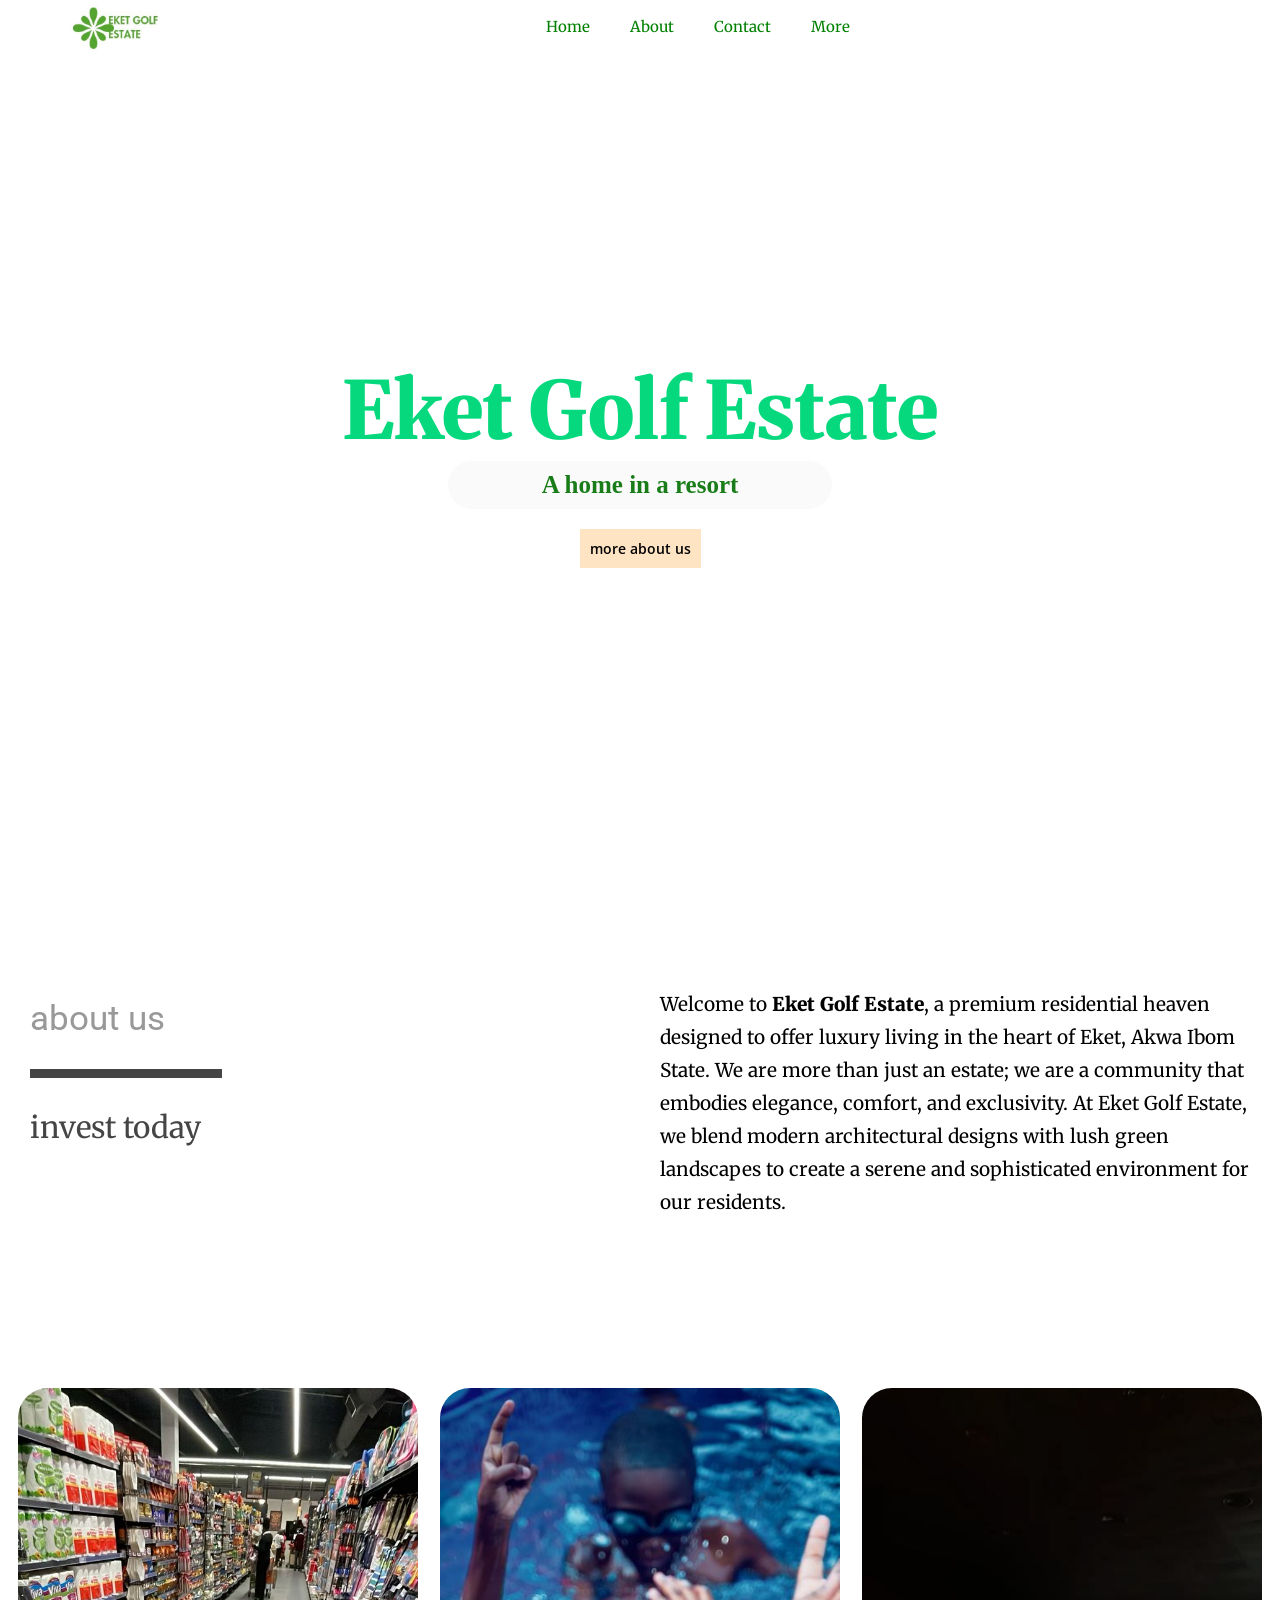
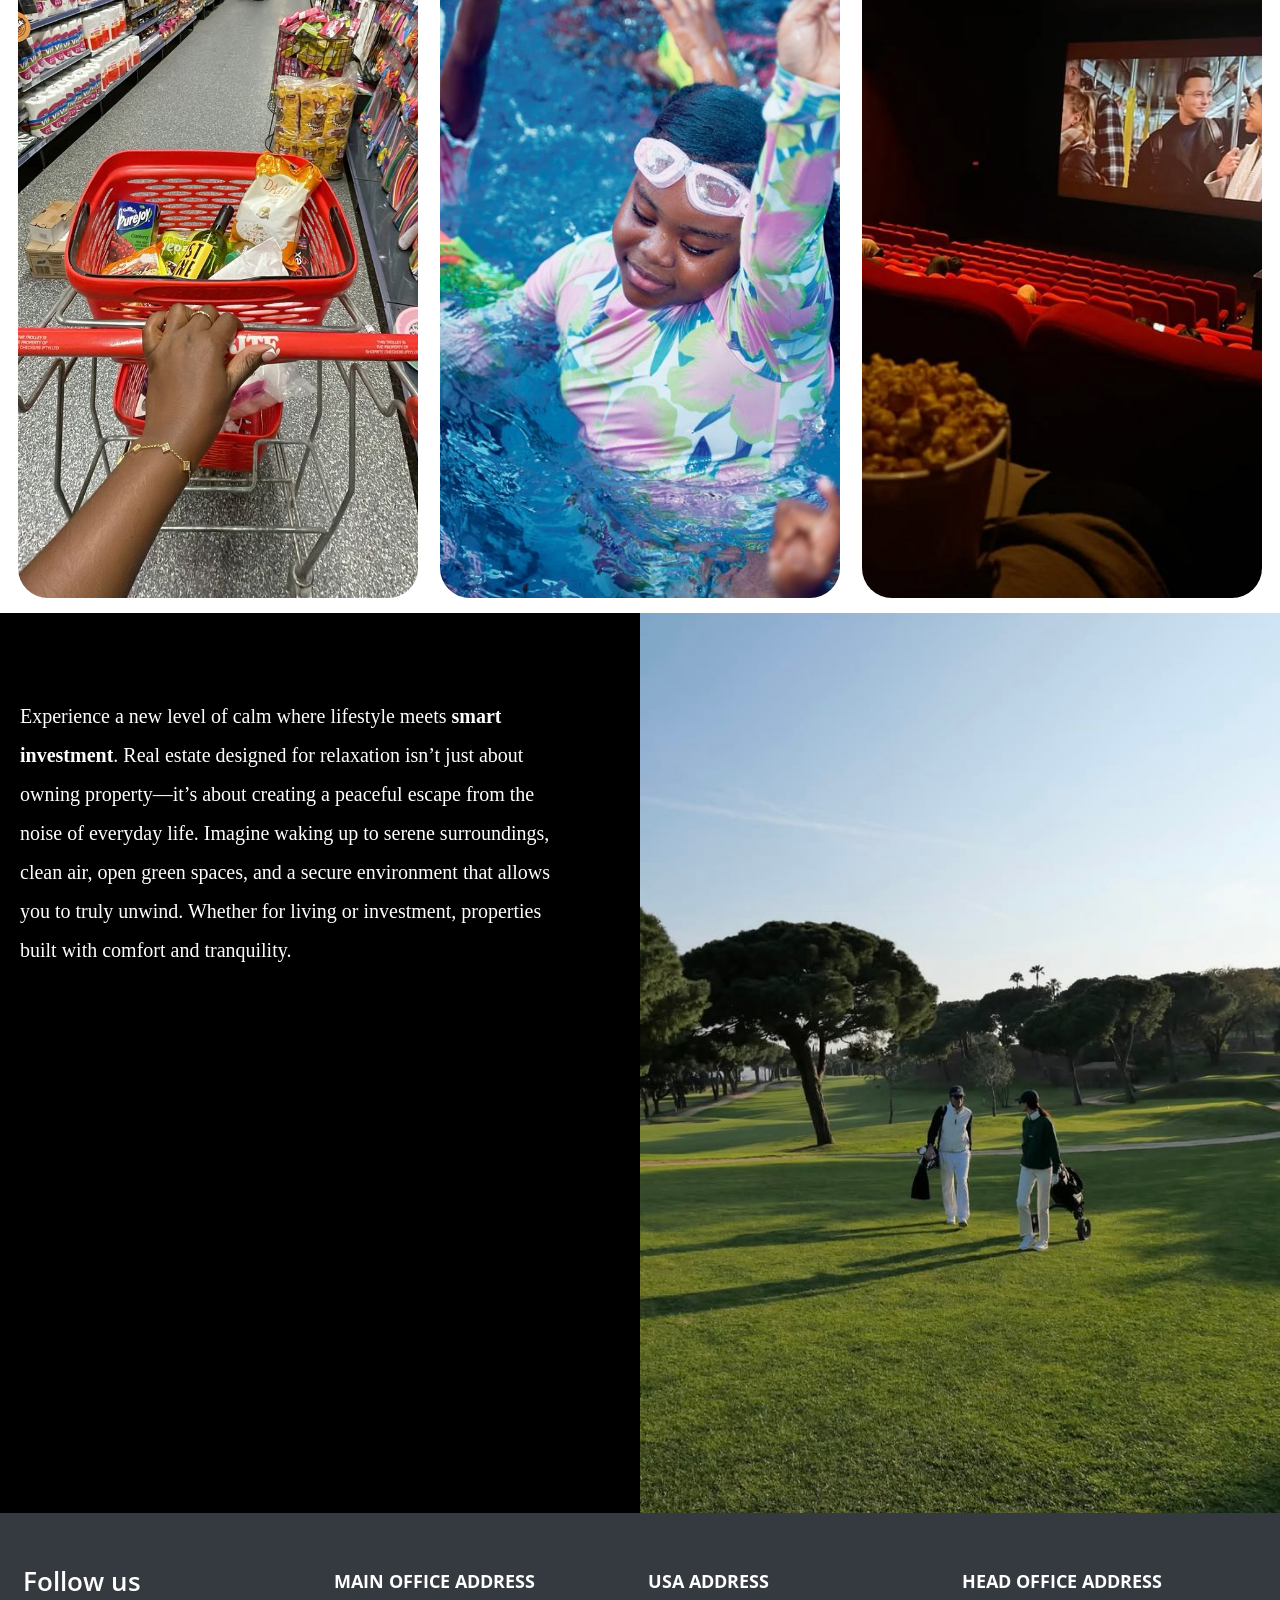
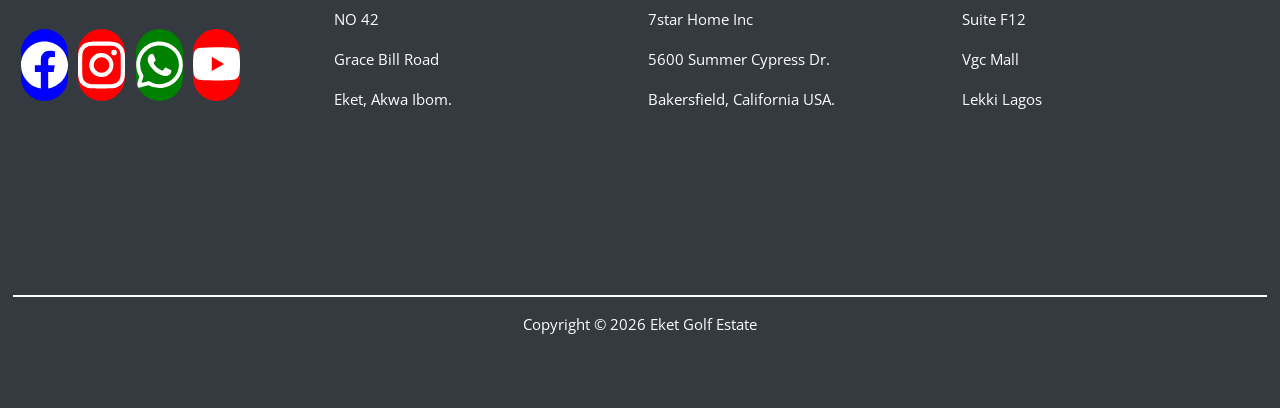
==== index.html @ 568ead78 "completed the first phase" ====
<!DOCTYPE html>
<html lang="en">

<head>
    <meta charset="UTF-8">
    <meta name="viewport" content="width=device-width, initial-scale=1.0">
    <title>Eket Golf Estate</title>
    <link rel="stylesheet" href="./style.css">
    <link rel="preconnect" href="https://fonts.googleapis.com">
    <link rel="preconnect" href="https://fonts.gstatic.com" crossorigin>
    <link
        href="https://fonts.googleapis.com/css2?family=Kumbh+Sans:wght,YOPQ@100..900,300&family=Merriweather:ital,opsz,wght@0,18..144,300..900;1,18..144,300..900&family=Montserrat:ital,wght@0,100..900;1,100..900&family=Open+Sans:ital,wght@0,300..800;1,300..800&family=PT+Sans:ital,wght@0,400;0,700;1,400;1,700&family=PT+Serif:ital,wght@0,400;0,700;1,400;1,700&family=Raleway:ital,wght@0,100..900;1,100..900&family=Roboto:ital,wght@0,100..900;1,100..900&family=Unbounded:wght@200..900&display=swap"
        rel="stylesheet">
</head>

<body>

    <nav class="nav">

        <div class="nav-wrapper">
            <div class="Logo-img">
                <img src="./logo-golf.jpeg" alt="company logo">
            </div>
            <div class="nav-bar">
                <a href="index.html">Home</a>
                <a href="about.html">About</a>
                <a href="contact.html">Contact</a>
                <a href="more.html">More</a>
                <!-- <a href="more.html" id="unique-link">Find your dream home</a> -->
            </div>
        </div>

    </nav>

    <section class="hero-section">
        <div class="wrapper">

            <div class="text-overlay">
                <h2 class="golf"><span>Eket Golf Estate</span></h2>
                <p class="slogan">A home in a resort</p>
         
                <a href="more.html" class="btn">more about us</a>
            </div>
        </div>
    </section>

    <section class="about-container">
        <div class="about-wrapper">
            <div class="about-boxone">
                <h4 class="about-us">about us</h4>
                <div class="line"></div>
                <p class="invest">invest today</p>
            </div>
            <div class="about-boxtwo">
                <p class="para-about">Welcome to <span>Eket Golf Estate</span>, a premium residential heaven designed to
                    offer luxury living in the
                    heart of Eket, Akwa Ibom State. We are more than just an estate; we are a community that embodies
                    elegance, comfort, and exclusivity. At Eket Golf Estate, we blend modern architectural designs with
                    lush green landscapes to create a serene and sophisticated environment for our residents.</p>
            </div>
        </div>
    </section>

    <section class="pictures">
        <div class="pictures-wrapper">
            <div class="image-boxone">
                <div class="box">
                    <img class="img" src="./supermarket.jpg" alt="">
                      <div class="tex-overlay">
                <h2 class="about-supermarket">24 Hours Super Market</h2>
               <p class="para-super-text">Eket Golf Estate Super Market offers fresh groceries, essentials, and household items for residents' convenience.</p>
               <a href="more.html" class="btn">more about us</a>
            </div> 
                </div>

                <div class="box">
                    <img class="img" src="./kidsinswimmingpool.jpg" alt="">
                    <div class="tex-overlay">
                        <h2 class="about-supermarket">swimming pool</h2>
                        <p class="para-super-text">Eket Golf Estate features a luxurious swimming pool, perfect for relaxation, exercise, and family fun.</p>
                        <a href="more.html" class="btn">more about us</a>
                    </div>
                    
                </div>


                <div class="box">
                    <img class="img" src="./cinematwo.jpg" alt="">
                    <div class="tex-overlay">
                        <h2 class="about-supermarket">Residents’ Cinema</h2>
                        <p class="para-super-text">Eket Golf Estate offers a dedicated residents’ cinema, providing a comfortable space to relax.</p>
                        <a href="more.html" class="btn">more about us</a>
                    </div>
                </div>
            </div>

        </div>
    </section>

    <section class="satisfaction">
        <div class="satisfaction-wrapper">
            <div class="box-satisfaction">
                <p class="para-satisfaction">Experience a new level of calm where lifestyle meets <span> smart
                        investment</span>. Real estate designed for
                    relaxation isn’t just about owning property—it’s about creating a peaceful escape from the noise of
                    everyday life. Imagine waking up to serene surroundings, clean air, open green spaces, and a secure
                    environment that allows you to truly unwind. Whether for living or investment, properties built with
                    comfort and tranquility. 
                </p>
            </div>
            <div class="box-satisfaction">
                <img class="bamboo"
                    src="./goldenblackpeoplwe.jpg"
                    alt="">
            </div>
        </div>
    </section>

    <section class="address-page">
        <div class="address-wrapper">
            <div class="address-cardone">
                <p class="follow-us">Follow us</p>
               <a href="https://facebook.com/eketgolfestate" target="_blank"> <svg xmlns="http://www.w3.org/2000/svg" width="" height="" fill="currentColor" class="facebook-icon" viewBox="0 0 16 16">
  <path d="M16 8.049c0-4.446-3.582-8.05-8-8.05C3.58 0-.002 3.603-.002 8.05c0 4.017 2.926 7.347 6.75 7.951v-5.625h-2.03V8.05H6.75V6.275c0-2.017 1.195-3.131 3.022-3.131.876 0 1.791.157 1.791.157v1.98h-1.009c-.993 0-1.303.621-1.303 1.258v1.51h2.218l-.354 2.326H9.25V16c3.824-.604 6.75-3.934 6.75-7.951"/>
</svg></a>


    <a href="https://instagram.com/eketgolfestate" target="_blank"><svg xmlns="http://www.w3.org/2000/svg" width="" height="" fill="currentColor" class="instagram-icon" viewBox="0 0 16 16">
  <path d="M8 0C5.829 0 5.556.01 4.703.048 3.85.088 3.269.222 2.76.42a3.9 3.9 0 0 0-1.417.923A3.9 3.9 0 0 0 .42 2.76C.222 3.268.087 3.85.048 4.7.01 5.555 0 5.827 0 8.001c0 2.172.01 2.444.048 3.297.04.852.174 1.433.372 1.942.205.526.478.972.923 1.417.444.445.89.719 1.416.923.51.198 1.09.333 1.942.372C5.555 15.99 5.827 16 8 16s2.444-.01 3.298-.048c.851-.04 1.434-.174 1.943-.372a3.9 3.9 0 0 0 1.416-.923c.445-.445.718-.891.923-1.417.197-.509.332-1.09.372-1.942C15.99 10.445 16 10.173 16 8s-.01-2.445-.048-3.299c-.04-.851-.175-1.433-.372-1.941a3.9 3.9 0 0 0-.923-1.417A3.9 3.9 0 0 0 13.24.42c-.51-.198-1.092-.333-1.943-.372C10.443.01 10.172 0 7.998 0zm-.717 1.442h.718c2.136 0 2.389.007 3.232.046.78.035 1.204.166 1.486.275.373.145.64.319.92.599s.453.546.598.92c.11.281.24.705.275 1.485.039.843.047 1.096.047 3.231s-.008 2.389-.047 3.232c-.035.78-.166 1.203-.275 1.485a2.5 2.5 0 0 1-.599.919c-.28.28-.546.453-.92.598-.28.11-.704.24-1.485.276-.843.038-1.096.047-3.232.047s-2.39-.009-3.233-.047c-.78-.036-1.203-.166-1.485-.276a2.5 2.5 0 0 1-.92-.598 2.5 2.5 0 0 1-.6-.92c-.109-.281-.24-.705-.275-1.485-.038-.843-.046-1.096-.046-3.233s.008-2.388.046-3.231c.036-.78.166-1.204.276-1.486.145-.373.319-.64.599-.92s.546-.453.92-.598c.282-.11.705-.24 1.485-.276.738-.034 1.024-.044 2.515-.045zm4.988 1.328a.96.96 0 1 0 0 1.92.96.96 0 0 0 0-1.92m-4.27 1.122a4.109 4.109 0 1 0 0 8.217 4.109 4.109 0 0 0 0-8.217m0 1.441a2.667 2.667 0 1 1 0 5.334 2.667 2.667 0 0 1 0-5.334"/>
</svg></a>


    <a href="https://wa.me/2349048200008" target="_blank"><svg xmlns="http://www.w3.org/2000/svg" width="" height="" fill="currentColor" class="whatsapp-icon" viewBox="0 0 16 16">
  <path d="M13.601 2.326A7.85 7.85 0 0 0 7.994 0C3.627 0 .068 3.558.064 7.926c0 1.399.366 2.76 1.057 3.965L0 16l4.204-1.102a7.9 7.9 0 0 0 3.79.965h.004c4.368 0 7.926-3.558 7.93-7.93A7.9 7.9 0 0 0 13.6 2.326zM7.994 14.521a6.6 6.6 0 0 1-3.356-.92l-.24-.144-2.494.654.666-2.433-.156-.251a6.56 6.56 0 0 1-1.007-3.505c0-3.626 2.957-6.584 6.591-6.584a6.56 6.56 0 0 1 4.66 1.931 6.56 6.56 0 0 1 1.928 4.66c-.004 3.639-2.961 6.592-6.592 6.592m3.615-4.934c-.197-.099-1.17-.578-1.353-.646-.182-.065-.315-.099-.445.099-.133.197-.513.646-.627.775-.114.133-.232.148-.43.05-.197-.1-.836-.308-1.592-.985-.59-.525-.985-1.175-1.103-1.372-.114-.198-.011-.304.088-.403.087-.088.197-.232.296-.346.1-.114.133-.198.198-.33.065-.134.034-.248-.015-.347-.05-.099-.445-1.076-.612-1.47-.16-.389-.323-.335-.445-.34-.114-.007-.247-.007-.38-.007a.73.73 0 0 0-.529.247c-.182.198-.691.677-.691 1.654s.71 1.916.81 2.049c.098.133 1.394 2.132 3.383 2.992.47.205.84.326 1.129.418.475.152.904.129 1.246.08.38-.058 1.171-.48 1.338-.943.164-.464.164-.86.114-.943-.049-.084-.182-.133-.38-.232"/>
</svg></a>


   <a href="https://www.youtube.com/@eketgolfestate" target="_blank"> <svg xmlns="http://www.w3.org/2000/svg" width="" height="" fill="currentColor" class="youtube-icon" viewBox="0 0 16 16">
  <path d="M8.051 1.999h.089c.822.003 4.987.033 6.11.335a2.01 2.01 0 0 1 1.415 1.42c.101.38.172.883.22 1.402l.01.104.022.26.008.104c.065.914.073 1.77.074 1.957v.075c-.001.194-.01 1.108-.082 2.06l-.008.105-.009.104c-.05.572-.124 1.14-.235 1.558a2.01 2.01 0 0 1-1.415 1.42c-1.16.312-5.569.334-6.18.335h-.142c-.309 0-1.587-.006-2.927-.052l-.17-.006-.087-.004-.171-.007-.171-.007c-1.11-.049-2.167-.128-2.654-.26a2.01 2.01 0 0 1-1.415-1.419c-.111-.417-.185-.986-.235-1.558L.09 9.82l-.008-.104A31 31 0 0 1 0 7.68v-.123c.002-.215.01-.958.064-1.778l.007-.103.003-.052.008-.104.022-.26.01-.104c.048-.519.119-1.023.22-1.402a2.01 2.01 0 0 1 1.415-1.42c.487-.13 1.544-.21 2.654-.26l.17-.007.172-.006.086-.003.171-.007A100 100 0 0 1 7.858 2zM6.4 5.209v4.818l4.157-2.408z"/>
</svg></a>


            </div>
           <div class="address-cardone">
            <h5 class="main-office">MAIN OFFICE ADDRESS</h5>
            <p class="para-address">NO 42 <br><br>

Grace Bill Road <br><br>

Eket, Akwa Ibom. <br><br></p>
           </div>
           <div class="address-cardone">
             <h5 class="main-office">USA ADDRESS</h5>
               <p class="para-address">  <p class="para-address">7star Home Inc<br><br>

5600 Summer Cypress Dr.<br><br>

Bakersfield, California USA. <br><br></p></p>
           </div>
           <div class="address-cardone">
             <h5 class="main-office">HEAD OFFICE ADDRESS</h5>
              <p class="para-address">Suite F12 <br><br>

Vgc Mall <br><br>

Lekki Lagos <br><br></p>

           </div>
        </div>
    </section>

    <section class="last-sec">
        <div class="last-sec-wrapper">
            <div class="line-two"></div>
            <p class="copy">Copyright © 2026 Eket Golf Estate</p>
        </div>
    </section>



 
</body>

</html>
---- style.css ----
@import url('https://fonts.googleapis.com/css2?family=Merriweather:ital,opsz,wght@0,18..144,300..900;1,18..144,300..900&family=Open+Sans:ital,wght@0,300..800;1,300..800&display=swap');


* {
    margin: 0;
    padding: 0;
    box-sizing: border-box;
}

html {
    font-size: 62.5%;
}

.nav {
    width: 100%;
    display: flex;
    align-items: center;
    justify-content: center;
    position: sticky;
    top: 0px;
    z-index: 99;
    background-color: #fff;
}

.nav-wrapper{
    width: 100%;
    display: flex;
    align-items: center;
    width: 90%;
    flex-wrap: wrap;
}

.Logo-img {
    width: 10%;
}

.Logo-img > img{
    width: 100%;
    height: 100%;
    object-fit: cover;
    object-position: center;
}

.nav-bar {
    display: flex;
    gap: 40px;
    align-items: center;
    margin: 0 auto;
    height: fit-content;
}

.nav-bar a {
    color: green;
    font-size: 1.5rem;
    text-decoration: none;
    /* font-style: italic; */
    font-weight: 400; 
  font-family: "Merriweather", serif;
}

/* .nav-bar a:hover {
    color: green;
} */

#unique-link {
    border: 1px solid red;
    width: 30%;
    font-size: 2.5rem;
    margin-left: 40%;
    background-color: rgb(172, 22, 22);
    color: white;
    text-align: center;
    /* font-family: "Merriweather", serif; */
    font-style: italic;
}

#unique-link:hover {
    background-color: green;
}

.hero-section {
    width: 100%;
    height: 100vh;
    background-image: linear-gradient(rgba(0, 0, 0, 0.5)), url(./golfplace.jpg);
    background-size:cover;
    background-position: center;
    display: flex;
    justify-content: center;
    align-items: center;
    /* animation: slide 2s infinite alternate; */
}
/* 
@keyframes slide{
    from{
        transform: translateX(0);
    }
    to{
        transform: translateX(200px);
    }
} */

.wrapper {
    /* border: 1px solid blue; */
    width: 100%;
    height: 100vh;
}

.image-wrapper {
    width: 100%;
    height: 100%;
    object-fit: cover;
}

.text-overlay {
    /* border: 1px solid red; */
    width: 100%;
    position: absolute;
    top: 40%;
    left: 50%;
    transform: translateX(-50%);
    color: black;
    text-align: center;
}

.golf {
    font-size: 8rem;
    color: rgb(5, 216, 125);
    font-family: "Merriweather", serif;

}

span {
    font-weight: 900;
}

.slogan {
    /* border: 1px solid red; */
    width: 30%;
    font-size: 2.5rem;
    margin-left: 35%;
    font-weight: 600;
    background-color:rgb(250, 250, 250);
    color: rgb(24, 125, 24);
    border-radius: 30px;
    padding: 10px 10px;
}

.call {
    /* border: 1px solid red; */
    font-size: 7rem;
    width: 50%;
    margin-left: 25%;
    margin-top: 10px;
    color: white;

}

.btn {
    /* border: 1px solid red; */
    width: 20%;
    font-size: 1.4rem;
    font-weight: 600;
    background-color: bisque;
    padding: 10px 10px;
    color: black;
    text-decoration-line: none;
    font-family: 'Open Sans', sans-serif;
    position: relative;
    top: 30px;

}

.about-container {
    /* border: 1px solid red; */
    width: 100%;
    height: fit-content;
}

.about-wrapper {
    /* border: 1px solid red; */
    width: 100%;
    height: fit-content;
    display: flex;
    margin-top: 15px;
}

.about-boxone {
    /* border: 1px solid blue; */
    width: 50%;
    height: 45vh;
}

.about-boxtwo {
    /* border: 1px solid blue; */
    width: 50%;
    height: 45vh;
}

.about-us {
    /* border: 1px solid red; */
    font-family: 'Roboto';
    width: 50%;
    color: #999999;
    font-size: 3.5rem;
    font-weight: 400;
    margin-left: 30px;
    margin-top: 30px;
}

.line {
    /* border: 1px solid red; */
    width: 30%;
    height: 1vh;
    margin-left: 30px;
    margin-top: 30px;
    background-color: #454545;
}

.para-about {
    font-size: 1.9rem;
    font-family: "Merriweather", serif;
    padding: 20px 20px;
    line-height: 33px;
}

.invest {
    /* border: 1px solid red; */
    font-size: 3rem;
    width: 40%;
    margin-left: 30px;
    margin-top: 30px;
    font-family: "Merriweather", serif;
    color: #454545;
}

.pictures{
    /* border: 1px solid red; */
    width: 100%;
    height: fit-content;
}

.pictures-wrapper{
    /* border: 1px solid red; */
    width: 100%;
    height:fit-content;
}

.image-boxone{
    /* border: 1px solid blue; */
    width: 100%;
    height:fit-content;
    display: flex ;
    justify-content: space-around;
    flex-wrap: wrap;
    gap: 15px;
    padding: 15px;
}

.box{
    /* border: 1px solid red; */
    width: 32%;
    height:90vh;
    border-radius: 30px;
    position: relative;
}

.tex-overlay{
    position: absolute;
    top: 30%;
    left: 5%;
    color: white;
    text-align: center;
    margin-right: 10px;
    opacity: 0;
    transition: opacity o.4s ease;
}

.box:hover .tex-overlay{
    opacity: 1;
    animation: heartbeat 1.2s ease-in-out infinite;
}

@keyframes heartbeat{
    0%, 100% {transform: scale(1);}
    25%      {transform: scale(1.1);}
    50%      {transform: scale(1);}
    75%      {transform: scale(1.1);}
}


.about-supermarket{
    background: linear-gradient(rgba(0, 0, 0, 0.6));
   font-weight: 800;
    font-size: 2.5rem;

}

.para-super-text{
    margin-top: 10px;
    font-size: 1.8rem;
   background: linear-gradient(rgba(0, 0, 0, 0.6));
    font-family: 'Open Sans', sans-serif;
    line-height: 35px;
}

.img{
    width: 100%;
    height: 100%;
    object-fit: cover;
    border-radius: 30px;
}

.satisfaction{
    /* border: 1px solid red; */
    width: 100%;
    height: fit-content;
    display: flex;
    justify-content: center;
    align-items: center;
}

.satisfaction-wrapper{
    /* border: 1px solid blue; */
    width: 100%;
    height:fit-content;
    background-color:black;
    display: flex;
    justify-content: center;
    align-items: center;
}

.box-satisfaction{
    /* border: 1px solid red; */
    width: 50%;
    height: 100vh;
}

.bamboo{
    width: 100%;
    height: 100%;
    object-fit:cover;
}


.para-satisfaction{
    /* border: 1px solid red; */
   width: 90%;
   color: white;
   font-size: 2rem;
   padding: 20px 20px;
   margin-top: 10%;
   line-height: 39px;

}

.address-page{
    /* border: 1px solid red; */
    width: 100%;
    height: fit-content;
     background-color: #343a40;
    display: flex;
    justify-content: center;
    align-items: center;

}


.address-wrapper{
    /* border: 1px solid red; */
    width: 98%;
    height:fit-content;
      background-color: #343a40;
      display: flex;
}

.address-cardone{
    /* border: 1px solid red; */
    width: 28%;
    height:40vh;
}

.follow-us{
    /* border: 1px solid red; */
    color: white;
    font-size: 2.6rem;
         font-family: 'Open Sans', sans-serif;
         font-weight: 600;
         padding: 10px 10px;
         margin-top: 13%;
}

.facebook-icon{
    background-color:blue;
    border-radius: 50px;
    color: white;
    width: 15%;
    height: 8vh;
    /* border: 1px solid red; */
    margin-top: 20px;
    margin-left: 8px;

}

.instagram-icon{
    background-color:red;
     border-radius: 50px;
    color: white;
    width: 15%;
    height: 8vh;
    /* border: 1px solid red; */
    margin-top: 20px;
    margin-left: 8px;

}


.whatsapp-icon{
    background-color: green;
     border-radius: 50px;
    color: white;
    width: 15%;
    height: 8vh;
    /* border: 1px solid red; */
    margin-top: 20px;
    margin-left: 8px;

}

.youtube-icon{
    background-color: red;
     border-radius: 50px;
    color: white;
    width: 15%;
    height: 8vh;
    /* border: 1px solid red; */
    margin-top: 20px;
    margin-left: 8px;

}

.main-office{
    /* border: 1px solid red; */
    font-size: 1.8rem;
      font-family: 'Open Sans', sans-serif;
       margin-top: 18%;
       margin-left: 8px;
       color: white;
}

.para-address{
    margin-top:5%;
    margin-left: 8px;
    font-size: 1.5rem;
    color: white;
      font-family: 'Open Sans', sans-serif;
}

.last-sec{
    /* border: 1px solid red; */
    width: 100%;
    height: 15vh;
    background-color: #343a40;
    display: flex;
    justify-content: center;
    align-items: center;
}

.last-sec-wrapper{
    /* border: 1px solid red; */
    width: 98%;
    height: 10vh;
}

.line-two{
    border: 1px solid white;
}

.copy{
    /* border: 1px solid red; */
    width: 100%;
    font-size: 1.5rem;
    color: white;
    text-align: center;
    margin-top: 17px;
       font-family: 'Open Sans', sans-serif;
       font-style: 600;
}

/* small laptop screen */

@media (max-width:925px) {
    .about-wrapper{
        flex-direction: column;
    }

    .about-boxone, .about-boxtwo{
        width: 100%;
    }

    .box{
        width: 48%;
    }

    .img{
        height: 100%;
    }

    .satisfaction-wrapper{
        flex-direction: column;
    }

    .box-satisfaction{
        width: 100%;
    }
}

@media (max-width:774px) {
    .box{
        width: 98%;
    } 

    .address-wrapper{
        flex-wrap: wrap;
    }

    .address-cardone{
        width: 100%;

    }

}
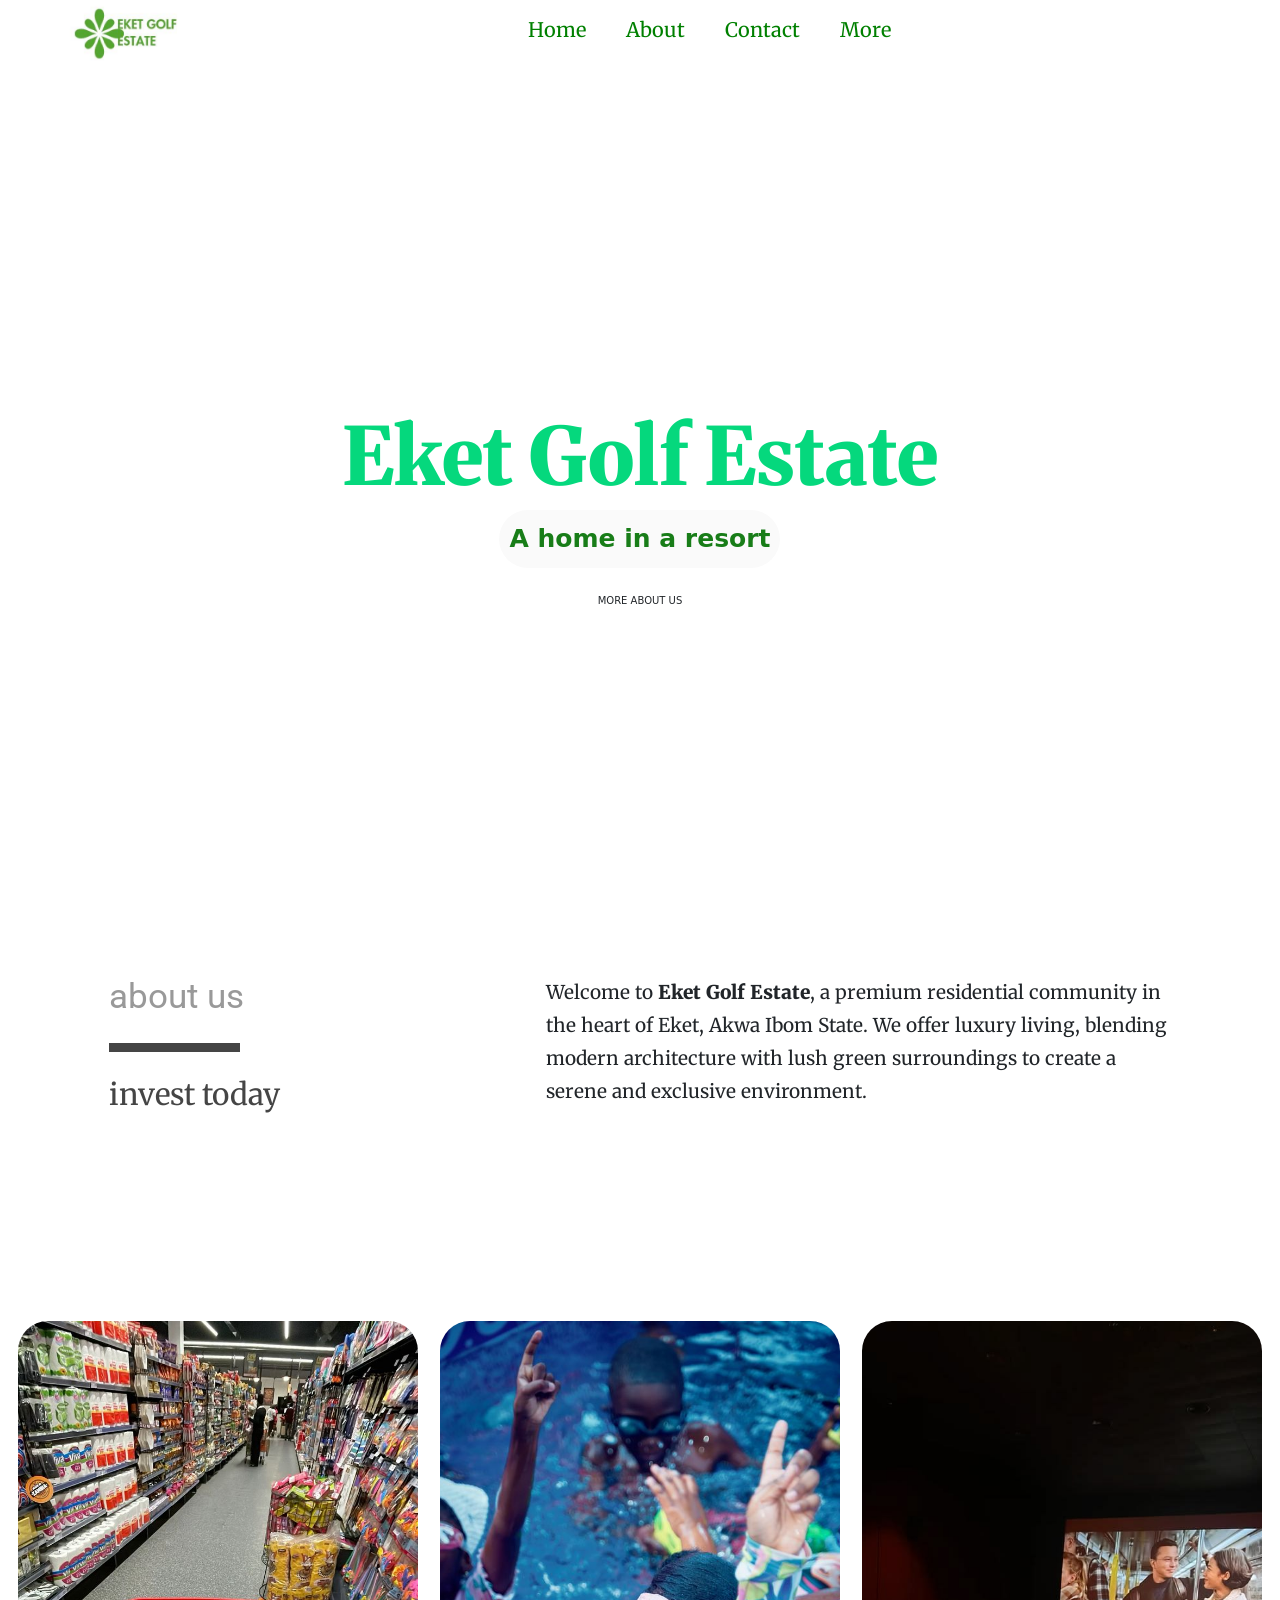
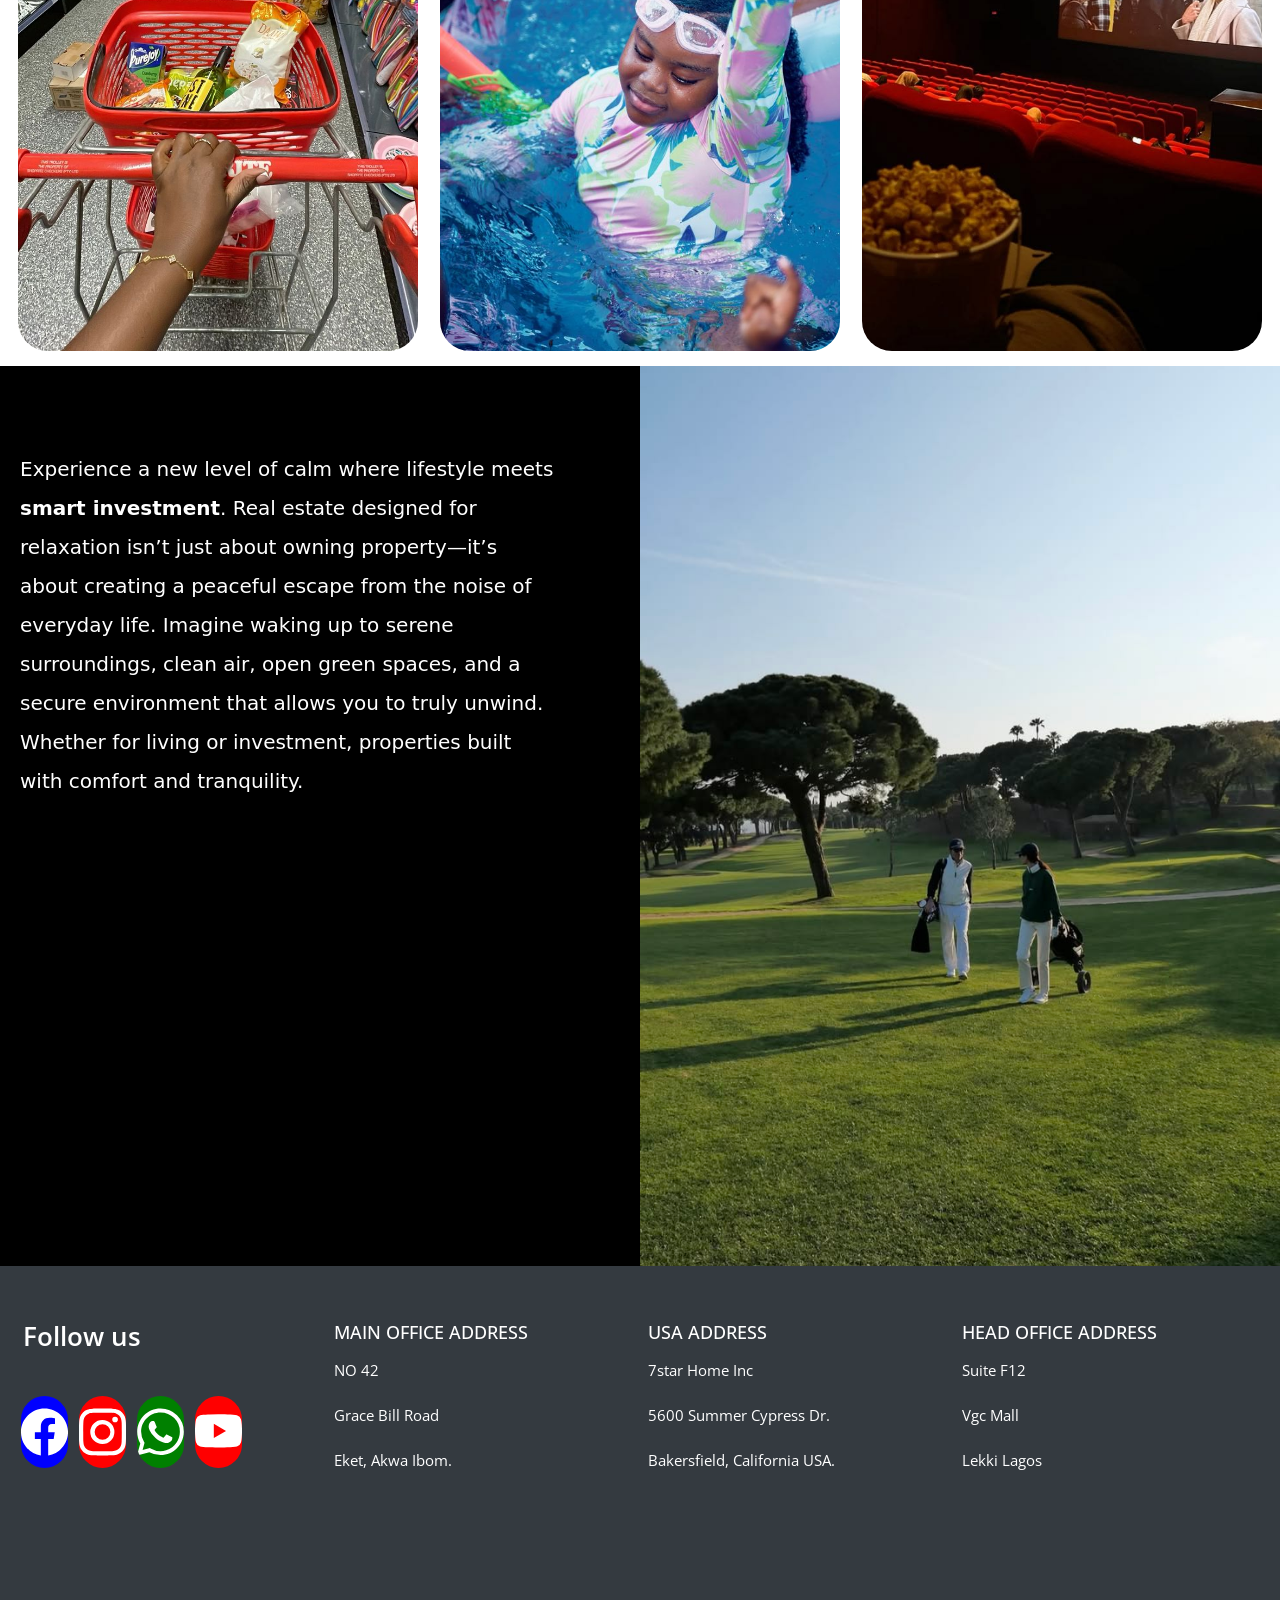
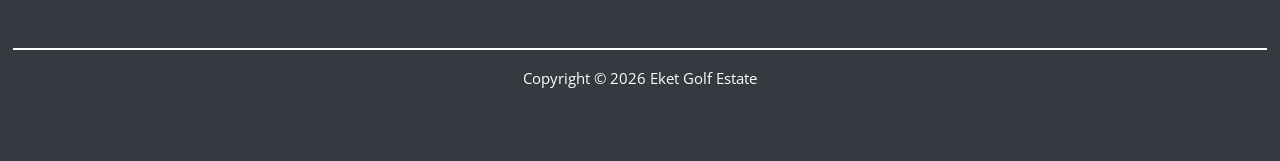
==== commit 79474ef4: "made new changes" ====
--- a/index.html
+++ b/index.html
@@ -11,9 +11,39 @@
     <link
         href="https://fonts.googleapis.com/css2?family=Kumbh+Sans:wght,YOPQ@100..900,300&family=Merriweather:ital,opsz,wght@0,18..144,300..900;1,18..144,300..900&family=Montserrat:ital,wght@0,100..900;1,100..900&family=Open+Sans:ital,wght@0,300..800;1,300..800&family=PT+Sans:ital,wght@0,400;0,700;1,400;1,700&family=PT+Serif:ital,wght@0,400;0,700;1,400;1,700&family=Raleway:ital,wght@0,100..900;1,100..900&family=Roboto:ital,wght@0,100..900;1,100..900&family=Unbounded:wght@200..900&display=swap"
         rel="stylesheet">
+    <link href="https://cdn.jsdelivr.net/npm/bootstrap@5.3.8/dist/css/bootstrap.min.css" rel="stylesheet"
+        integrity="sha384-sRIl4kxILFvY47J16cr9ZwB07vP4J8+LH7qKQnuqkuIAvNWLzeN8tE5YBujZqJLB" crossorigin="anonymous">
 </head>
 
 <body>
+    <!-- <nav class="navbar navbar-expand-lg bg-body-tertiary">
+        <div class="container">
+             
+            <button class="navbar-toggler" type="button" data-bs-toggle="collapse"
+                data-bs-target="#navbarSupportedContent" aria-controls="navbarSupportedContent" aria-expanded="false"
+                aria-label="Toggle navigation">
+                <span class="navbar-toggler-icon"></span>
+            </button>
+            <div class="collapse navbar-collapse" id="navbarSupportedContent">
+                <ul class="navbar-nav mx-auto mb-2 mb-lg-0">
+                    <li class="nav-item">
+                        <a class="nav-link active" aria-current="page" href="#">Home</a>
+                    </li>
+                       <li class="nav-item">
+                        <a class="nav-link active" aria-current="page" href="#">about</a>
+                    </li>
+                       <li class="nav-item">
+                        <a class="nav-link active" aria-current="page" href="#">Home</a>
+                    </li>
+                       <li class="nav-item">
+                        <a class="nav-link active" aria-current="page" href="#">Home</a>
+                    </li>
+
+                </ul>
+
+            </div>
+        </div>
+    </nav> -->
 
     <nav class="nav">
 
@@ -37,8 +67,9 @@
 
             <div class="text-overlay">
                 <h2 class="golf"><span>Eket Golf Estate</span></h2>
+
                 <p class="slogan">A home in a resort</p>
-         
+
                 <a href="more.html" class="btn">more about us</a>
             </div>
         </div>
@@ -52,11 +83,10 @@
                 <p class="invest">invest today</p>
             </div>
             <div class="about-boxtwo">
-                <p class="para-about">Welcome to <span>Eket Golf Estate</span>, a premium residential heaven designed to
-                    offer luxury living in the
-                    heart of Eket, Akwa Ibom State. We are more than just an estate; we are a community that embodies
-                    elegance, comfort, and exclusivity. At Eket Golf Estate, we blend modern architectural designs with
-                    lush green landscapes to create a serene and sophisticated environment for our residents.</p>
+                <p class="para-about">Welcome to <span>Eket Golf Estate</span>, a premium residential community in the
+                    heart of Eket, Akwa Ibom State. We offer luxury living, blending modern architecture with lush green
+                    surroundings to create a serene and exclusive environment.
+                </p>
             </div>
         </div>
     </section>
@@ -66,21 +96,23 @@
             <div class="image-boxone">
                 <div class="box">
                     <img class="img" src="./supermarket.jpg" alt="">
-                      <div class="tex-overlay">
-                <h2 class="about-supermarket">24 Hours Super Market</h2>
-               <p class="para-super-text">Eket Golf Estate Super Market offers fresh groceries, essentials, and household items for residents' convenience.</p>
-               <a href="more.html" class="btn">more about us</a>
-            </div> 
+                    <div class="tex-overlay">
+                        <h2 class="about-supermarket">24 Hours Super Market</h2>
+                        <p class="para-super-text">Eket Golf Estate Super Market offers fresh groceries, essentials, and
+                            household items for residents' convenience.</p>
+                        <!-- <a href="more.html" class="btn">more about us</a> -->
+                    </div>
                 </div>
 
                 <div class="box">
                     <img class="img" src="./kidsinswimmingpool.jpg" alt="">
                     <div class="tex-overlay">
                         <h2 class="about-supermarket">swimming pool</h2>
-                        <p class="para-super-text">Eket Golf Estate features a luxurious swimming pool, perfect for relaxation, exercise, and family fun.</p>
-                        <a href="more.html" class="btn">more about us</a>
+                        <p class="para-super-text">Eket Golf Estate features a luxurious swimming pool, perfect for
+                            relaxation, exercise, and family fun.</p>
+                        <!-- <a href="more.html" class="btn">more about us</a> -->
                     </div>
-                    
+
                 </div>
 
 
@@ -88,8 +120,9 @@
                     <img class="img" src="./cinematwo.jpg" alt="">
                     <div class="tex-overlay">
                         <h2 class="about-supermarket">Residents’ Cinema</h2>
-                        <p class="para-super-text">Eket Golf Estate offers a dedicated residents’ cinema, providing a comfortable space to relax.</p>
-                        <a href="more.html" class="btn">more about us</a>
+                        <p class="para-super-text">Eket Golf Estate offers a dedicated residents’ cinema, providing a
+                            comfortable space to relax.</p>
+                        <!-- <a href="more.html" class="btn">more about us</a> -->
                     </div>
                 </div>
             </div>
@@ -105,13 +138,11 @@
                     relaxation isn’t just about owning property—it’s about creating a peaceful escape from the noise of
                     everyday life. Imagine waking up to serene surroundings, clean air, open green spaces, and a secure
                     environment that allows you to truly unwind. Whether for living or investment, properties built with
-                    comfort and tranquility. 
+                    comfort and tranquility.
                 </p>
             </div>
             <div class="box-satisfaction">
-                <img class="bamboo"
-                    src="./goldenblackpeoplwe.jpg"
-                    alt="">
+                <img class="bamboo" src="./goldenblackpeoplwe.jpg" alt="">
             </div>
         </div>
     </section>
@@ -120,52 +151,63 @@
         <div class="address-wrapper">
             <div class="address-cardone">
                 <p class="follow-us">Follow us</p>
-               <a href="https://facebook.com/eketgolfestate" target="_blank"> <svg xmlns="http://www.w3.org/2000/svg" width="" height="" fill="currentColor" class="facebook-icon" viewBox="0 0 16 16">
-  <path d="M16 8.049c0-4.446-3.582-8.05-8-8.05C3.58 0-.002 3.603-.002 8.05c0 4.017 2.926 7.347 6.75 7.951v-5.625h-2.03V8.05H6.75V6.275c0-2.017 1.195-3.131 3.022-3.131.876 0 1.791.157 1.791.157v1.98h-1.009c-.993 0-1.303.621-1.303 1.258v1.51h2.218l-.354 2.326H9.25V16c3.824-.604 6.75-3.934 6.75-7.951"/>
-</svg></a>
-
-
-    <a href="https://instagram.com/eketgolfestate" target="_blank"><svg xmlns="http://www.w3.org/2000/svg" width="" height="" fill="currentColor" class="instagram-icon" viewBox="0 0 16 16">
-  <path d="M8 0C5.829 0 5.556.01 4.703.048 3.85.088 3.269.222 2.76.42a3.9 3.9 0 0 0-1.417.923A3.9 3.9 0 0 0 .42 2.76C.222 3.268.087 3.85.048 4.7.01 5.555 0 5.827 0 8.001c0 2.172.01 2.444.048 3.297.04.852.174 1.433.372 1.942.205.526.478.972.923 1.417.444.445.89.719 1.416.923.51.198 1.09.333 1.942.372C5.555 15.99 5.827 16 8 16s2.444-.01 3.298-.048c.851-.04 1.434-.174 1.943-.372a3.9 3.9 0 0 0 1.416-.923c.445-.445.718-.891.923-1.417.197-.509.332-1.09.372-1.942C15.99 10.445 16 10.173 16 8s-.01-2.445-.048-3.299c-.04-.851-.175-1.433-.372-1.941a3.9 3.9 0 0 0-.923-1.417A3.9 3.9 0 0 0 13.24.42c-.51-.198-1.092-.333-1.943-.372C10.443.01 10.172 0 7.998 0zm-.717 1.442h.718c2.136 0 2.389.007 3.232.046.78.035 1.204.166 1.486.275.373.145.64.319.92.599s.453.546.598.92c.11.281.24.705.275 1.485.039.843.047 1.096.047 3.231s-.008 2.389-.047 3.232c-.035.78-.166 1.203-.275 1.485a2.5 2.5 0 0 1-.599.919c-.28.28-.546.453-.92.598-.28.11-.704.24-1.485.276-.843.038-1.096.047-3.232.047s-2.39-.009-3.233-.047c-.78-.036-1.203-.166-1.485-.276a2.5 2.5 0 0 1-.92-.598 2.5 2.5 0 0 1-.6-.92c-.109-.281-.24-.705-.275-1.485-.038-.843-.046-1.096-.046-3.233s.008-2.388.046-3.231c.036-.78.166-1.204.276-1.486.145-.373.319-.64.599-.92s.546-.453.92-.598c.282-.11.705-.24 1.485-.276.738-.034 1.024-.044 2.515-.045zm4.988 1.328a.96.96 0 1 0 0 1.92.96.96 0 0 0 0-1.92m-4.27 1.122a4.109 4.109 0 1 0 0 8.217 4.109 4.109 0 0 0 0-8.217m0 1.441a2.667 2.667 0 1 1 0 5.334 2.667 2.667 0 0 1 0-5.334"/>
-</svg></a>
-
-
-    <a href="https://wa.me/2349048200008" target="_blank"><svg xmlns="http://www.w3.org/2000/svg" width="" height="" fill="currentColor" class="whatsapp-icon" viewBox="0 0 16 16">
-  <path d="M13.601 2.326A7.85 7.85 0 0 0 7.994 0C3.627 0 .068 3.558.064 7.926c0 1.399.366 2.76 1.057 3.965L0 16l4.204-1.102a7.9 7.9 0 0 0 3.79.965h.004c4.368 0 7.926-3.558 7.93-7.93A7.9 7.9 0 0 0 13.6 2.326zM7.994 14.521a6.6 6.6 0 0 1-3.356-.92l-.24-.144-2.494.654.666-2.433-.156-.251a6.56 6.56 0 0 1-1.007-3.505c0-3.626 2.957-6.584 6.591-6.584a6.56 6.56 0 0 1 4.66 1.931 6.56 6.56 0 0 1 1.928 4.66c-.004 3.639-2.961 6.592-6.592 6.592m3.615-4.934c-.197-.099-1.17-.578-1.353-.646-.182-.065-.315-.099-.445.099-.133.197-.513.646-.627.775-.114.133-.232.148-.43.05-.197-.1-.836-.308-1.592-.985-.59-.525-.985-1.175-1.103-1.372-.114-.198-.011-.304.088-.403.087-.088.197-.232.296-.346.1-.114.133-.198.198-.33.065-.134.034-.248-.015-.347-.05-.099-.445-1.076-.612-1.47-.16-.389-.323-.335-.445-.34-.114-.007-.247-.007-.38-.007a.73.73 0 0 0-.529.247c-.182.198-.691.677-.691 1.654s.71 1.916.81 2.049c.098.133 1.394 2.132 3.383 2.992.47.205.84.326 1.129.418.475.152.904.129 1.246.08.38-.058 1.171-.48 1.338-.943.164-.464.164-.86.114-.943-.049-.084-.182-.133-.38-.232"/>
-</svg></a>
-
-
-   <a href="https://www.youtube.com/@eketgolfestate" target="_blank"> <svg xmlns="http://www.w3.org/2000/svg" width="" height="" fill="currentColor" class="youtube-icon" viewBox="0 0 16 16">
-  <path d="M8.051 1.999h.089c.822.003 4.987.033 6.11.335a2.01 2.01 0 0 1 1.415 1.42c.101.38.172.883.22 1.402l.01.104.022.26.008.104c.065.914.073 1.77.074 1.957v.075c-.001.194-.01 1.108-.082 2.06l-.008.105-.009.104c-.05.572-.124 1.14-.235 1.558a2.01 2.01 0 0 1-1.415 1.42c-1.16.312-5.569.334-6.18.335h-.142c-.309 0-1.587-.006-2.927-.052l-.17-.006-.087-.004-.171-.007-.171-.007c-1.11-.049-2.167-.128-2.654-.26a2.01 2.01 0 0 1-1.415-1.419c-.111-.417-.185-.986-.235-1.558L.09 9.82l-.008-.104A31 31 0 0 1 0 7.68v-.123c.002-.215.01-.958.064-1.778l.007-.103.003-.052.008-.104.022-.26.01-.104c.048-.519.119-1.023.22-1.402a2.01 2.01 0 0 1 1.415-1.42c.487-.13 1.544-.21 2.654-.26l.17-.007.172-.006.086-.003.171-.007A100 100 0 0 1 7.858 2zM6.4 5.209v4.818l4.157-2.408z"/>
-</svg></a>
-
-
-            </div>
-           <div class="address-cardone">
-            <h5 class="main-office">MAIN OFFICE ADDRESS</h5>
-            <p class="para-address">NO 42 <br><br>
-
-Grace Bill Road <br><br>
-
-Eket, Akwa Ibom. <br><br></p>
-           </div>
-           <div class="address-cardone">
-             <h5 class="main-office">USA ADDRESS</h5>
-               <p class="para-address">  <p class="para-address">7star Home Inc<br><br>
-
-5600 Summer Cypress Dr.<br><br>
-
-Bakersfield, California USA. <br><br></p></p>
-           </div>
-           <div class="address-cardone">
-             <h5 class="main-office">HEAD OFFICE ADDRESS</h5>
-              <p class="para-address">Suite F12 <br><br>
-
-Vgc Mall <br><br>
-
-Lekki Lagos <br><br></p>
-
-           </div>
+                <a href="https://facebook.com/eketgolfestate" target="_blank"> <svg xmlns="http://www.w3.org/2000/svg"
+                        width="" height="" fill="currentColor" class="facebook-icon" viewBox="0 0 16 16">
+                        <path
+                            d="M16 8.049c0-4.446-3.582-8.05-8-8.05C3.58 0-.002 3.603-.002 8.05c0 4.017 2.926 7.347 6.75 7.951v-5.625h-2.03V8.05H6.75V6.275c0-2.017 1.195-3.131 3.022-3.131.876 0 1.791.157 1.791.157v1.98h-1.009c-.993 0-1.303.621-1.303 1.258v1.51h2.218l-.354 2.326H9.25V16c3.824-.604 6.75-3.934 6.75-7.951" />
+                    </svg></a>
+
+
+                <a href="https://instagram.com/eketgolfestate" target="_blank"><svg xmlns="http://www.w3.org/2000/svg"
+                        width="" height="" fill="currentColor" class="instagram-icon" viewBox="0 0 16 16">
+                        <path
+                            d="M8 0C5.829 0 5.556.01 4.703.048 3.85.088 3.269.222 2.76.42a3.9 3.9 0 0 0-1.417.923A3.9 3.9 0 0 0 .42 2.76C.222 3.268.087 3.85.048 4.7.01 5.555 0 5.827 0 8.001c0 2.172.01 2.444.048 3.297.04.852.174 1.433.372 1.942.205.526.478.972.923 1.417.444.445.89.719 1.416.923.51.198 1.09.333 1.942.372C5.555 15.99 5.827 16 8 16s2.444-.01 3.298-.048c.851-.04 1.434-.174 1.943-.372a3.9 3.9 0 0 0 1.416-.923c.445-.445.718-.891.923-1.417.197-.509.332-1.09.372-1.942C15.99 10.445 16 10.173 16 8s-.01-2.445-.048-3.299c-.04-.851-.175-1.433-.372-1.941a3.9 3.9 0 0 0-.923-1.417A3.9 3.9 0 0 0 13.24.42c-.51-.198-1.092-.333-1.943-.372C10.443.01 10.172 0 7.998 0zm-.717 1.442h.718c2.136 0 2.389.007 3.232.046.78.035 1.204.166 1.486.275.373.145.64.319.92.599s.453.546.598.92c.11.281.24.705.275 1.485.039.843.047 1.096.047 3.231s-.008 2.389-.047 3.232c-.035.78-.166 1.203-.275 1.485a2.5 2.5 0 0 1-.599.919c-.28.28-.546.453-.92.598-.28.11-.704.24-1.485.276-.843.038-1.096.047-3.232.047s-2.39-.009-3.233-.047c-.78-.036-1.203-.166-1.485-.276a2.5 2.5 0 0 1-.92-.598 2.5 2.5 0 0 1-.6-.92c-.109-.281-.24-.705-.275-1.485-.038-.843-.046-1.096-.046-3.233s.008-2.388.046-3.231c.036-.78.166-1.204.276-1.486.145-.373.319-.64.599-.92s.546-.453.92-.598c.282-.11.705-.24 1.485-.276.738-.034 1.024-.044 2.515-.045zm4.988 1.328a.96.96 0 1 0 0 1.92.96.96 0 0 0 0-1.92m-4.27 1.122a4.109 4.109 0 1 0 0 8.217 4.109 4.109 0 0 0 0-8.217m0 1.441a2.667 2.667 0 1 1 0 5.334 2.667 2.667 0 0 1 0-5.334" />
+                    </svg></a>
+
+
+                <a href="https://wa.me/2349048200008" target="_blank"><svg xmlns="http://www.w3.org/2000/svg" width=""
+                        height="" fill="currentColor" class="whatsapp-icon" viewBox="0 0 16 16">
+                        <path
+                            d="M13.601 2.326A7.85 7.85 0 0 0 7.994 0C3.627 0 .068 3.558.064 7.926c0 1.399.366 2.76 1.057 3.965L0 16l4.204-1.102a7.9 7.9 0 0 0 3.79.965h.004c4.368 0 7.926-3.558 7.93-7.93A7.9 7.9 0 0 0 13.6 2.326zM7.994 14.521a6.6 6.6 0 0 1-3.356-.92l-.24-.144-2.494.654.666-2.433-.156-.251a6.56 6.56 0 0 1-1.007-3.505c0-3.626 2.957-6.584 6.591-6.584a6.56 6.56 0 0 1 4.66 1.931 6.56 6.56 0 0 1 1.928 4.66c-.004 3.639-2.961 6.592-6.592 6.592m3.615-4.934c-.197-.099-1.17-.578-1.353-.646-.182-.065-.315-.099-.445.099-.133.197-.513.646-.627.775-.114.133-.232.148-.43.05-.197-.1-.836-.308-1.592-.985-.59-.525-.985-1.175-1.103-1.372-.114-.198-.011-.304.088-.403.087-.088.197-.232.296-.346.1-.114.133-.198.198-.33.065-.134.034-.248-.015-.347-.05-.099-.445-1.076-.612-1.47-.16-.389-.323-.335-.445-.34-.114-.007-.247-.007-.38-.007a.73.73 0 0 0-.529.247c-.182.198-.691.677-.691 1.654s.71 1.916.81 2.049c.098.133 1.394 2.132 3.383 2.992.47.205.84.326 1.129.418.475.152.904.129 1.246.08.38-.058 1.171-.48 1.338-.943.164-.464.164-.86.114-.943-.049-.084-.182-.133-.38-.232" />
+                    </svg></a>
+
+
+                <a href="https://www.youtube.com/@eketgolfestate" target="_blank"> <svg
+                        xmlns="http://www.w3.org/2000/svg" width="" height="" fill="currentColor" class="youtube-icon"
+                        viewBox="0 0 16 16">
+                        <path
+                            d="M8.051 1.999h.089c.822.003 4.987.033 6.11.335a2.01 2.01 0 0 1 1.415 1.42c.101.38.172.883.22 1.402l.01.104.022.26.008.104c.065.914.073 1.77.074 1.957v.075c-.001.194-.01 1.108-.082 2.06l-.008.105-.009.104c-.05.572-.124 1.14-.235 1.558a2.01 2.01 0 0 1-1.415 1.42c-1.16.312-5.569.334-6.18.335h-.142c-.309 0-1.587-.006-2.927-.052l-.17-.006-.087-.004-.171-.007-.171-.007c-1.11-.049-2.167-.128-2.654-.26a2.01 2.01 0 0 1-1.415-1.419c-.111-.417-.185-.986-.235-1.558L.09 9.82l-.008-.104A31 31 0 0 1 0 7.68v-.123c.002-.215.01-.958.064-1.778l.007-.103.003-.052.008-.104.022-.26.01-.104c.048-.519.119-1.023.22-1.402a2.01 2.01 0 0 1 1.415-1.42c.487-.13 1.544-.21 2.654-.26l.17-.007.172-.006.086-.003.171-.007A100 100 0 0 1 7.858 2zM6.4 5.209v4.818l4.157-2.408z" />
+                    </svg></a>
+
+
+            </div>
+            <div class="address-cardone">
+                <h5 class="main-office">MAIN OFFICE ADDRESS</h5>
+                <p class="para-address">NO 42 <br><br>
+
+                    Grace Bill Road <br><br>
+
+                    Eket, Akwa Ibom. <br><br></p>
+            </div>
+            <div class="address-cardone">
+                <h5 class="main-office">USA ADDRESS</h5>
+                <p class="para-address">
+                <p class="para-address">7star Home Inc<br><br>
+
+                    5600 Summer Cypress Dr.<br><br>
+
+                    Bakersfield, California USA. <br><br></p>
+                </p>
+            </div>
+            <div class="address-cardone">
+                <h5 class="main-office">HEAD OFFICE ADDRESS</h5>
+                <p class="para-address">Suite F12 <br><br>
+
+                    Vgc Mall <br><br>
+
+                    Lekki Lagos <br><br></p>
+
+            </div>
         </div>
     </section>
 
@@ -178,7 +220,9 @@
 
 
 
- 
+    <script src="https://cdn.jsdelivr.net/npm/bootstrap@5.3.8/dist/js/bootstrap.bundle.min.js"
+        integrity="sha384-FKyoEForCGlyvwx9Hj09JcYn3nv7wiPVlz7YYwJrWVcXK/BmnVDxM+D2scQbITxI"
+        crossorigin="anonymous"></script>
 </body>
 
 </html>
--- a/style.css
+++ b/style.css
@@ -1,532 +1,548 @@
-
-@import url('https://fonts.googleapis.com/css2?family=Merriweather:ital,opsz,wght@0,18..144,300..900;1,18..144,300..900&family=Open+Sans:ital,wght@0,300..800;1,300..800&display=swap');
-
+@import url("https://fonts.googleapis.com/css2?family=Merriweather:ital,opsz,wght@0,18..144,300..900;1,18..144,300..900&family=Open+Sans:ital,wght@0,300..800;1,300..800&display=swap");
 
 * {
-    margin: 0;
-    padding: 0;
-    box-sizing: border-box;
+  margin: 0;
+  padding: 0;
+  box-sizing: border-box;
 }
 
 html {
-    font-size: 62.5%;
+  font-size: 62.5%;
 }
 
 .nav {
-    width: 100%;
-    display: flex;
-    align-items: center;
-    justify-content: center;
-    position: sticky;
-    top: 0px;
-    z-index: 99;
-    background-color: #fff;
-}
-
-.nav-wrapper{
-    width: 100%;
-    display: flex;
-    align-items: center;
-    width: 90%;
-    flex-wrap: wrap;
+  width: 100%;
+  display: flex;
+  align-items: center;
+  justify-content: center;
+  position: sticky;
+  top: 0px;
+  z-index: 99;
+  background-color: #fff;
+}
+
+.nav-wrapper {
+  width: 90%;
+  display: flex;
+  align-items: center;
+  flex-wrap: wrap;
 }
 
 .Logo-img {
-    width: 10%;
-}
-
-.Logo-img > img{
+  width: 12%;
+}
+
+.Logo-img > img {
+  width: 100%;
+  height: 100%;
+  object-fit: cover;
+  object-position: center;
+}
+
+.nav-bar {
+  display: flex;
+  gap: 40px;
+  align-items: center;
+  margin: 0 auto;
+  height: fit-content;
+}
+
+.nav-bar a {
+  color: green;
+  font-size: 2rem;
+  text-decoration: none;
+  /* font-style: italic; */
+  font-weight: 400;
+  font-family: "Merriweather", serif;
+}
+
+/* .nav-bar a:hover {
+    color: green;
+} */
+
+#unique-link {
+  border: 1px solid red;
+  width: 30%;
+  font-size: 2.5rem;
+  margin-left: 40%;
+  background-color: rgb(172, 22, 22);
+  color: white;
+  text-align: center;
+  /* font-family: "Merriweather", serif; */
+  font-style: italic;
+}
+
+#unique-link:hover {
+  background-color: green;
+}
+
+.hero-section {
+  width: 100%;
+  height: 100vh;
+  background-image: linear-gradient(rgba(0, 0, 0, 0.5)), url(./golfplace.jpg);
+  background-size: cover;
+  background-position: center;
+  display: flex;
+  justify-content: center;
+  align-items: center;
+}
+
+.wrapper {
+  width: 90%;
+  height: 100vh;
+  display: flex;
+  justify-content: center;
+  align-items: center;
+}
+
+/* .image-wrapper {
     width: 100%;
     height: 100%;
     object-fit: cover;
-    object-position: center;
-}
-
-.nav-bar {
-    display: flex;
-    gap: 40px;
-    align-items: center;
-    margin: 0 auto;
-    height: fit-content;
-}
-
-.nav-bar a {
-    color: green;
-    font-size: 1.5rem;
-    text-decoration: none;
-    /* font-style: italic; */
-    font-weight: 400; 
-  font-family: "Merriweather", serif;
-}
-
-/* .nav-bar a:hover {
-    color: green;
 } */
 
-#unique-link {
-    border: 1px solid red;
-    width: 30%;
-    font-size: 2.5rem;
-    margin-left: 40%;
-    background-color: rgb(172, 22, 22);
-    color: white;
-    text-align: center;
-    /* font-family: "Merriweather", serif; */
-    font-style: italic;
-}
-
-#unique-link:hover {
-    background-color: green;
-}
-
-.hero-section {
-    width: 100%;
-    height: 100vh;
-    background-image: linear-gradient(rgba(0, 0, 0, 0.5)), url(./golfplace.jpg);
-    background-size:cover;
-    background-position: center;
-    display: flex;
-    justify-content: center;
-    align-items: center;
-    /* animation: slide 2s infinite alternate; */
-}
-/* 
-@keyframes slide{
-    from{
-        transform: translateX(0);
-    }
-    to{
-        transform: translateX(200px);
-    }
-} */
-
-.wrapper {
-    /* border: 1px solid blue; */
-    width: 100%;
-    height: 100vh;
-}
-
-.image-wrapper {
-    width: 100%;
-    height: 100%;
-    object-fit: cover;
-}
-
 .text-overlay {
-    /* border: 1px solid red; */
-    width: 100%;
-    position: absolute;
+  width: 70%;
+  display: flex;
+  flex-direction: column;
+  align-items: center;
+  /* position: absolute;
     top: 40%;
     left: 50%;
-    transform: translateX(-50%);
-    color: black;
-    text-align: center;
+    transform: translateX(-50%); */
+  color: black;
+  text-align: center;
 }
 
 .golf {
-    font-size: 8rem;
-    color: rgb(5, 216, 125);
-    font-family: "Merriweather", serif;
-
+  /* font-size: 8rem; */
+  font-size: clamp(3rem, 8vw, 8rem);
+  color: rgb(5, 216, 125);
+  font-family: "Merriweather", serif;
 }
 
 span {
-    font-weight: 900;
+  font-weight: 900;
 }
 
 .slogan {
-    /* border: 1px solid red; */
-    width: 30%;
-    font-size: 2.5rem;
-    margin-left: 35%;
-    font-weight: 600;
-    background-color:rgb(250, 250, 250);
-    color: rgb(24, 125, 24);
-    border-radius: 30px;
-    padding: 10px 10px;
-}
+  /* border: 1px solid red; */
+  width: fit-content;
+
+  font-size: clamp(1.5rem, 3vw, 2.5rem);
+
+  /* margin-left: 35%; */
+  font-weight: 600;
+  background-color: rgb(250, 250, 250);
+  color: rgb(24, 125, 24);
+  border-radius: 30px;
+  padding: 10px 10px;
+  margin-bottom: 20px;
+}
+
+/* .slogan {
+
+  width: fit-content;
+  font-size: 2.5rem;
+  font-weight: 600;
+  background-color: rgb(250, 250, 250);
+  color: rgb(24, 125, 24);
+  border-radius: 30px;
+  padding: 10px 10px;
+  margin-bottom: 20px;
+} */
 
 .call {
-    /* border: 1px solid red; */
-    font-size: 7rem;
-    width: 50%;
-    margin-left: 25%;
-    margin-top: 10px;
-    color: white;
-
+  /* border: 1px solid red; */
+  font-size: 7rem;
+  width: 50%;
+  margin-left: 25%;
+  margin-top: 10px;
+  color: white;
 }
 
 .btn {
-    /* border: 1px solid red; */
-    width: 20%;
-    font-size: 1.4rem;
-    font-weight: 600;
-    background-color: bisque;
-    padding: 10px 10px;
-    color: black;
-    text-decoration-line: none;
-    font-family: 'Open Sans', sans-serif;
-    position: relative;
-    top: 30px;
-
+  /* border: 1px solid red; */
+  width: fit-content;
+  font-size: clamp(1rem, 2vw, 1.4rem);
+  font-weight: 600;
+  background-color: bisque;
+  padding: 10px 10px;
+  color: black;
+  text-decoration-line: none;
+  font-family: "Open Sans", sans-serif;
+  text-transform: uppercase;
 }
 
 .about-container {
-    /* border: 1px solid red; */
+  width: 100%;
+  height: fit-content;
+}
+
+.about-wrapper {
+  /* border: 1px solid red; */
+  width: 100%;
+  height: fit-content;
+  display: flex;
+  justify-content: center;
+  padding: 15px;
+}
+
+.about-boxone {
+
+  width: 35%;
+  height: 35vh;
+}
+
+.about-boxtwo {
+
+  width: 50%;
+  height: auto;
+}
+
+.about-us {
+  /* border: 1px solid red; */
+  font-family: "Roboto";
+  width: 50%;
+  color: #999999;
+  font-size: 3.5rem;
+  font-weight: 400;
+  padding-bottom: 20px;
+}
+
+.line {
+  /* border: 1px solid red; */
+  width: 30%;
+  height: 1vh;
+  margin-bottom: 20px;
+  background-color: #454545;
+}
+
+.para-about {
+  font-size: clamp(1rem, 3vw, 1.9rem);
+  font-family: "Merriweather", serif;
+   line-height: 33px; 
+}
+
+.invest {
+  /* border: 1px solid red; */
+  font-size: 3rem;
+  width: 40%;
+  font-family: "Merriweather", serif;
+  color: #454545;
+}
+
+.pictures {
+  /* border: 1px solid red; */
+  width: 100%;
+  height: fit-content;
+}
+
+.pictures-wrapper {
+  /* border: 1px solid red; */
+  width: 100%;
+  height: fit-content;
+}
+
+.image-boxone {
+  /* border: 1px solid blue; */
+  width: 100%;
+  height: fit-content;
+  display: flex;
+  justify-content: space-around;
+  flex-wrap: wrap;
+  gap: 15px;
+  padding: 15px;
+}
+
+.box {
+  /* border: 1px solid red; */
+  width: 32%;
+  height: 70vh;
+  border-radius: 30px;
+  position: relative;
+}
+
+.tex-overlay {
+  position: absolute;
+  top: 30%;
+  left: 5%;
+  color: white;
+  text-align: center;
+  margin-right: 10px;
+  opacity: 0;
+  transition: opacity o.4s ease;
+}
+
+.box:hover .tex-overlay {
+  opacity: 1;
+  animation: heartbeat 1.2s ease-in-out infinite;
+}
+
+@keyframes heartbeat {
+  0%,
+  100% {
+    transform: scale(1);
+  }
+  25% {
+    transform: scale(1.1);
+  }
+  50% {
+    transform: scale(1);
+  }
+  75% {
+    transform: scale(1.1);
+  }
+}
+
+.about-supermarket {
+  background: linear-gradient(rgba(0, 0, 0, 0.6));
+  font-weight: 800;
+  font-size: 2.2rem;
+}
+
+.para-super-text {
+  margin-top: 10px;
+  font-size: 1.8rem;
+  background: linear-gradient(rgba(0, 0, 0, 0.6));
+  font-family: "Open Sans", sans-serif;
+  line-height: 35px;
+}
+
+.img {
+  width: 100%;
+  height: 100%;
+  object-fit: cover;
+  border-radius: 30px;
+}
+
+.satisfaction {
+  /* border: 1px solid red; */
+  width: 100%;
+  height: fit-content;
+  display: flex;
+  justify-content: center;
+  align-items: center;
+}
+
+.satisfaction-wrapper {
+  /* border: 1px solid blue; */
+  width: 100%;
+  height: fit-content;
+  background-color: black;
+  display: flex;
+  justify-content: center;
+  align-items: center;
+}
+
+.box-satisfaction {
+  /* border: 1px solid red; */
+  width: 50%;
+  height: 100vh;
+}
+
+.bamboo {
+  width: 100%;
+  height: 100%;
+  object-fit: cover;
+}
+
+.para-satisfaction {
+  /* border: 1px solid red; */
+  width: 90%;
+  color: white;
+  font-size: 2rem;
+  padding: 20px 20px;
+  margin-top: 10%;
+  line-height: 39px;
+}
+
+.address-page {
+  /* border: 1px solid red; */
+  width: 100%;
+  height: fit-content;
+  background-color: #343a40;
+  display: flex;
+  justify-content: center;
+  align-items: center;
+}
+
+.address-wrapper {
+  /* border: 1px solid red; */
+  width: 98%;
+  height: fit-content;
+  background-color: #343a40;
+  display: flex;
+}
+
+.address-cardone {
+  /* border: 1px solid red; */
+  width: 28%;
+  height: 40vh;
+}
+
+.follow-us {
+  /* border: 1px solid red; */
+  color: white;
+  font-size: 2.6rem;
+  font-family: "Open Sans", sans-serif;
+  font-weight: 600;
+  padding: 10px 10px;
+  margin-top: 13%;
+}
+
+.facebook-icon {
+  background-color: blue;
+  border-radius: 50px;
+  color: white;
+  width: 15%;
+  height: 8vh;
+  /* border: 1px solid red; */
+  margin-top: 20px;
+  margin-left: 8px;
+}
+
+.instagram-icon {
+  background-color: red;
+  border-radius: 50px;
+  color: white;
+  width: 15%;
+  height: 8vh;
+  /* border: 1px solid red; */
+  margin-top: 20px;
+  margin-left: 8px;
+}
+
+.whatsapp-icon {
+  background-color: green;
+  border-radius: 50px;
+  color: white;
+  width: 15%;
+  height: 8vh;
+  /* border: 1px solid red; */
+  margin-top: 20px;
+  margin-left: 8px;
+}
+
+.youtube-icon {
+  background-color: red;
+  border-radius: 50px;
+  color: white;
+  width: 15%;
+  height: 8vh;
+  /* border: 1px solid red; */
+  margin-top: 20px;
+  margin-left: 8px;
+}
+
+.main-office {
+  /* border: 1px solid red; */
+  font-size: 1.8rem;
+  font-family: "Open Sans", sans-serif;
+  margin-top: 18%;
+  margin-left: 8px;
+  color: white;
+}
+
+.para-address {
+  margin-top: 5%;
+  margin-left: 8px;
+  font-size: 1.5rem;
+  color: white;
+  font-family: "Open Sans", sans-serif;
+}
+
+.last-sec {
+  /* border: 1px solid red; */
+  width: 100%;
+  height: 15vh;
+  background-color: #343a40;
+  display: flex;
+  justify-content: center;
+  align-items: center;
+}
+
+.last-sec-wrapper {
+  /* border: 1px solid red; */
+  width: 98%;
+  height: 10vh;
+}
+
+.line-two {
+  border: 1px solid white;
+}
+
+.copy {
+  /* border: 1px solid red; */
+  width: 100%;
+  font-size: 1.5rem;
+  color: white;
+  text-align: center;
+  margin-top: 17px;
+  font-family: "Open Sans", sans-serif;
+  font-style: 600;
+}
+
+@media (max-width:1024px){
+  .pictures-wrapper{
     width: 100%;
-    height: fit-content;
-}
-
-.about-wrapper {
-    /* border: 1px solid red; */
+    display: grid;
+  }
+}
+
+@media (max-width: 925px) {
+  .about-wrapper {
+    flex-direction: column;
+  }
+
+  .about-boxone,
+  .about-boxtwo {
     width: 100%;
-    height: fit-content;
-    display: flex;
-    margin-top: 15px;
-}
-
-.about-boxone {
-    /* border: 1px solid blue; */
-    width: 50%;
-    height: 45vh;
-}
-
-.about-boxtwo {
-    /* border: 1px solid blue; */
-    width: 50%;
-    height: 45vh;
-}
-
-.about-us {
-    /* border: 1px solid red; */
-    font-family: 'Roboto';
-    width: 50%;
-    color: #999999;
-    font-size: 3.5rem;
-    font-weight: 400;
-    margin-left: 30px;
-    margin-top: 30px;
-}
-
-.line {
-    /* border: 1px solid red; */
-    width: 30%;
-    height: 1vh;
-    margin-left: 30px;
-    margin-top: 30px;
-    background-color: #454545;
-}
-
-.para-about {
-    font-size: 1.9rem;
-    font-family: "Merriweather", serif;
-    padding: 20px 20px;
-    line-height: 33px;
-}
-
-.invest {
-    /* border: 1px solid red; */
-    font-size: 3rem;
-    width: 40%;
-    margin-left: 30px;
-    margin-top: 30px;
-    font-family: "Merriweather", serif;
-    color: #454545;
-}
-
-.pictures{
-    /* border: 1px solid red; */
+  }
+
+  .box {
+    width: 48%;
+  }
+
+  .img {
+    height: 100%;
+  }
+
+  .satisfaction-wrapper {
+    flex-direction: column;
+  }
+
+  .box-satisfaction {
     width: 100%;
-    height: fit-content;
-}
-
-.pictures-wrapper{
-    /* border: 1px solid red; */
+  }
+}
+
+
+
+@media (max-width: 774px) {
+  .box {
+    width: 98%;
+  }
+
+  .address-wrapper {
+    flex-wrap: wrap;
+  }
+
+  .address-cardone {
     width: 100%;
-    height:fit-content;
-}
-
-.image-boxone{
-    /* border: 1px solid blue; */
-    width: 100%;
-    height:fit-content;
-    display: flex ;
-    justify-content: space-around;
-    flex-wrap: wrap;
-    gap: 15px;
-    padding: 15px;
-}
-
-.box{
-    /* border: 1px solid red; */
-    width: 32%;
-    height:90vh;
-    border-radius: 30px;
-    position: relative;
-}
-
-.tex-overlay{
-    position: absolute;
-    top: 30%;
-    left: 5%;
-    color: white;
-    text-align: center;
-    margin-right: 10px;
-    opacity: 0;
-    transition: opacity o.4s ease;
-}
-
-.box:hover .tex-overlay{
-    opacity: 1;
-    animation: heartbeat 1.2s ease-in-out infinite;
-}
-
-@keyframes heartbeat{
-    0%, 100% {transform: scale(1);}
-    25%      {transform: scale(1.1);}
-    50%      {transform: scale(1);}
-    75%      {transform: scale(1.1);}
-}
-
-
-.about-supermarket{
-    background: linear-gradient(rgba(0, 0, 0, 0.6));
-   font-weight: 800;
-    font-size: 2.5rem;
-
-}
-
-.para-super-text{
-    margin-top: 10px;
-    font-size: 1.8rem;
-   background: linear-gradient(rgba(0, 0, 0, 0.6));
-    font-family: 'Open Sans', sans-serif;
-    line-height: 35px;
-}
-
-.img{
-    width: 100%;
-    height: 100%;
-    object-fit: cover;
-    border-radius: 30px;
-}
-
-.satisfaction{
-    /* border: 1px solid red; */
-    width: 100%;
-    height: fit-content;
-    display: flex;
-    justify-content: center;
-    align-items: center;
-}
-
-.satisfaction-wrapper{
-    /* border: 1px solid blue; */
-    width: 100%;
-    height:fit-content;
-    background-color:black;
-    display: flex;
-    justify-content: center;
-    align-items: center;
-}
-
-.box-satisfaction{
-    /* border: 1px solid red; */
-    width: 50%;
-    height: 100vh;
-}
-
-.bamboo{
-    width: 100%;
-    height: 100%;
-    object-fit:cover;
-}
-
-
-.para-satisfaction{
-    /* border: 1px solid red; */
-   width: 90%;
-   color: white;
-   font-size: 2rem;
-   padding: 20px 20px;
-   margin-top: 10%;
-   line-height: 39px;
-
-}
-
-.address-page{
-    /* border: 1px solid red; */
-    width: 100%;
-    height: fit-content;
-     background-color: #343a40;
-    display: flex;
-    justify-content: center;
-    align-items: center;
-
-}
-
-
-.address-wrapper{
-    /* border: 1px solid red; */
-    width: 98%;
-    height:fit-content;
-      background-color: #343a40;
-      display: flex;
-}
-
-.address-cardone{
-    /* border: 1px solid red; */
-    width: 28%;
-    height:40vh;
-}
-
-.follow-us{
-    /* border: 1px solid red; */
-    color: white;
-    font-size: 2.6rem;
-         font-family: 'Open Sans', sans-serif;
-         font-weight: 600;
-         padding: 10px 10px;
-         margin-top: 13%;
-}
-
-.facebook-icon{
-    background-color:blue;
-    border-radius: 50px;
-    color: white;
-    width: 15%;
-    height: 8vh;
-    /* border: 1px solid red; */
-    margin-top: 20px;
-    margin-left: 8px;
-
-}
-
-.instagram-icon{
-    background-color:red;
-     border-radius: 50px;
-    color: white;
-    width: 15%;
-    height: 8vh;
-    /* border: 1px solid red; */
-    margin-top: 20px;
-    margin-left: 8px;
-
-}
-
-
-.whatsapp-icon{
-    background-color: green;
-     border-radius: 50px;
-    color: white;
-    width: 15%;
-    height: 8vh;
-    /* border: 1px solid red; */
-    margin-top: 20px;
-    margin-left: 8px;
-
-}
-
-.youtube-icon{
-    background-color: red;
-     border-radius: 50px;
-    color: white;
-    width: 15%;
-    height: 8vh;
-    /* border: 1px solid red; */
-    margin-top: 20px;
-    margin-left: 8px;
-
-}
-
-.main-office{
-    /* border: 1px solid red; */
-    font-size: 1.8rem;
-      font-family: 'Open Sans', sans-serif;
-       margin-top: 18%;
-       margin-left: 8px;
-       color: white;
-}
-
-.para-address{
-    margin-top:5%;
-    margin-left: 8px;
+  }
+
+  .about-boxone {
+    display: none;
+  }
+}
+
+@media (max-width: 554px) {
+  
+}
+
+@media(max-width:398px){
+  .para-about{
     font-size: 1.5rem;
-    color: white;
-      font-family: 'Open Sans', sans-serif;
-}
-
-.last-sec{
-    /* border: 1px solid red; */
-    width: 100%;
-    height: 15vh;
-    background-color: #343a40;
-    display: flex;
-    justify-content: center;
-    align-items: center;
-}
-
-.last-sec-wrapper{
-    /* border: 1px solid red; */
-    width: 98%;
-    height: 10vh;
-}
-
-.line-two{
-    border: 1px solid white;
-}
-
-.copy{
-    /* border: 1px solid red; */
-    width: 100%;
-    font-size: 1.5rem;
-    color: white;
-    text-align: center;
-    margin-top: 17px;
-       font-family: 'Open Sans', sans-serif;
-       font-style: 600;
-}
-
-/* small laptop screen */
-
-@media (max-width:925px) {
-    .about-wrapper{
-        flex-direction: column;
-    }
-
-    .about-boxone, .about-boxtwo{
-        width: 100%;
-    }
-
-    .box{
-        width: 48%;
-    }
-
-    .img{
-        height: 100%;
-    }
-
-    .satisfaction-wrapper{
-        flex-direction: column;
-    }
-
-    .box-satisfaction{
-        width: 100%;
-    }
-}
-
-@media (max-width:774px) {
-    .box{
-        width: 98%;
-    } 
-
-    .address-wrapper{
-        flex-wrap: wrap;
-    }
-
-    .address-cardone{
-        width: 100%;
-
-    }
-
+  }
 }
